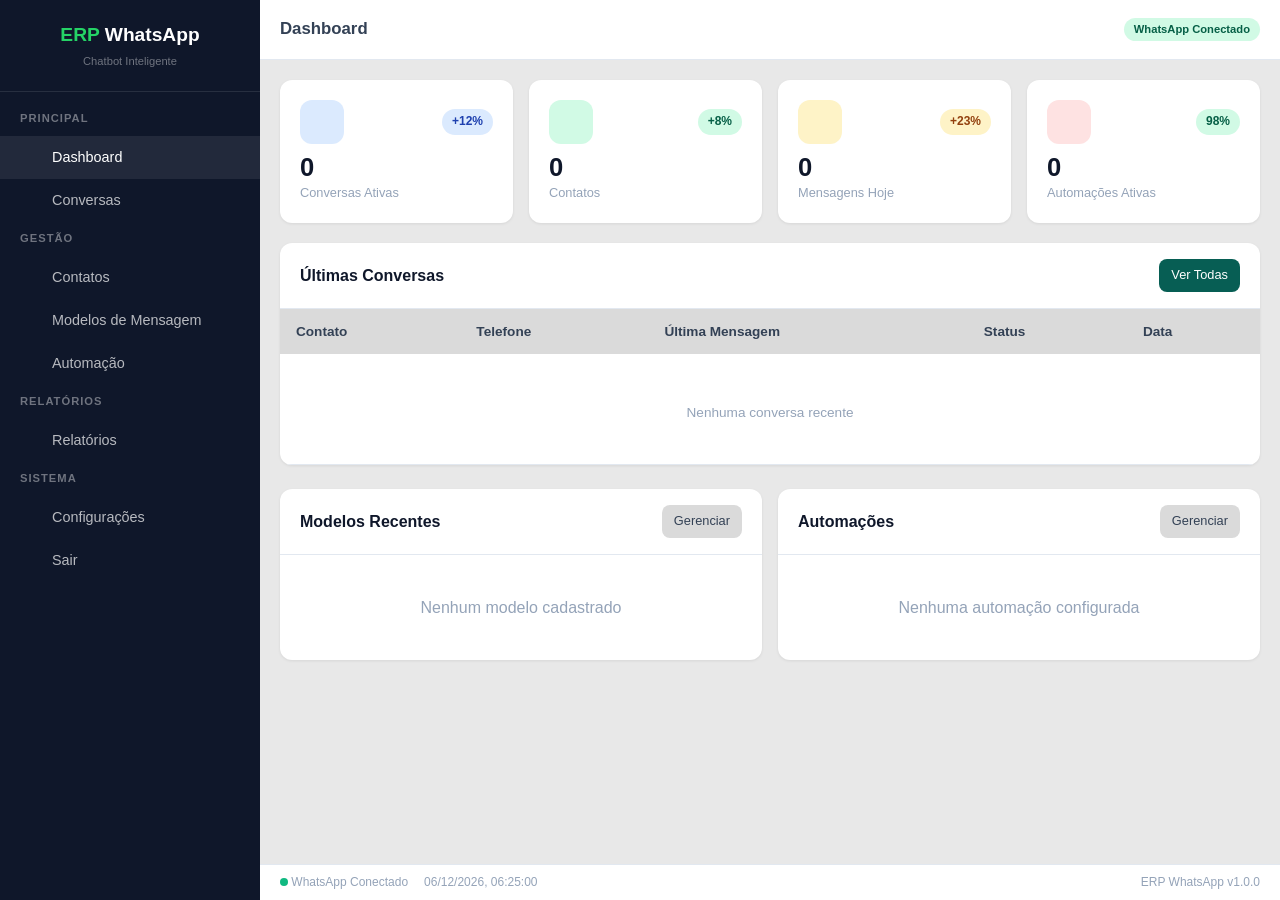
==== index.html @ d99ad0b0 "v0.0.1" ====
<!DOCTYPE html>
<html lang="pt-br">
<head>
  <meta charset="utf-8">
  <meta name="viewport" content="width=device-width, initial-scale=1.0">
  <title>Dashboard - ERP WhatsApp</title>
  <link rel="stylesheet" href="static/css/default.css">
  <link rel="stylesheet" href="static/css/icons/bootstrap-icons.min.css">
  <link rel="icon" type="image/x-icon" href="static/css/favicon/favicon.ico">
  <script src="static/js/api.js"></script>
  <script src="static/js/main.js"></script>
</head>
<body>
  <script>var ROOT='.';</script>
  <script src="components/header.js"></script>

  <div class="stats-grid">
    <div class="stat-card">
      <div class="stat-card-header">
        <div class="stat-card-icon" style="background:#dbeafe;color:#1e40af;"><i class="bi bi-chat-square-text"></i></div>
        <span class="badge badge-info">+12%</span>
      </div>
      <div class="stat-card-number" id="statConversas">0</div>
      <div class="stat-card-label">Conversas Ativas</div>
    </div>
    <div class="stat-card">
      <div class="stat-card-header">
        <div class="stat-card-icon" style="background:#d1fae5;color:#065f46;"><i class="bi bi-people"></i></div>
        <span class="badge badge-success">+8%</span>
      </div>
      <div class="stat-card-number" id="statContatos">0</div>
      <div class="stat-card-label">Contatos</div>
    </div>
    <div class="stat-card">
      <div class="stat-card-header">
        <div class="stat-card-icon" style="background:#fef3c7;color:#92400e;"><i class="bi bi-send"></i></div>
        <span class="badge badge-warning">+23%</span>
      </div>
      <div class="stat-card-number" id="statEnviadas">0</div>
      <div class="stat-card-label">Mensagens Hoje</div>
    </div>
    <div class="stat-card">
      <div class="stat-card-header">
        <div class="stat-card-icon" style="background:#fee2e2;color:#991b1b;"><i class="bi bi-robot"></i></div>
        <span class="badge badge-success">98%</span>
      </div>
      <div class="stat-card-number" id="statAuto">0</div>
      <div class="stat-card-label">Automações Ativas</div>
    </div>
  </div>

  <div class="card mb-6">
    <div class="card-header">
      <h3 class="card-title"><i class="bi bi-clock-history"></i> Últimas Conversas</h3>
      <a href="pages/conversas.html" class="btn btn-primary btn-sm">Ver Todas</a>
    </div>
    <div class="card-body" style="padding:0;">
      <div class="table-container" style="box-shadow:none;border-radius:0;">
        <table>
          <thead>
            <tr>
              <th>Contato</th>
              <th>Telefone</th>
              <th>Última Mensagem</th>
              <th>Status</th>
              <th>Data</th>
            </tr>
          </thead>
          <tbody id="recentConversas">
            <tr><td colspan="5" class="text-center text-muted" style="padding:40px;">
              <i class="bi bi-inbox" style="font-size:1.5rem;display:block;margin-bottom:8px;"></i>
              Nenhuma conversa recente
            </td></tr>
          </tbody>
        </table>
      </div>
    </div>
  </div>

  <div style="display:grid;grid-template-columns:1fr 1fr;gap:16px;">
    <div class="card">
      <div class="card-header">
        <h3 class="card-title"><i class="bi bi-file-earmark-text"></i> Modelos Recentes</h3>
        <a href="pages/modelos.html" class="btn btn-sm btn-secondary">Gerenciar</a>
      </div>
      <div class="card-body">
        <div id="recentModelos">
          <p class="text-muted" style="text-align:center;padding:20px;">Nenhum modelo cadastrado</p>
        </div>
      </div>
    </div>
    <div class="card">
      <div class="card-header">
        <h3 class="card-title"><i class="bi bi-gear-wide-connected"></i> Automações</h3>
        <a href="pages/automacao.html" class="btn btn-sm btn-secondary">Gerenciar</a>
      </div>
      <div class="card-body">
        <div id="recentAutomacoes">
          <p class="text-muted" style="text-align:center;padding:20px;">Nenhuma automação configurada</p>
        </div>
      </div>
    </div>
  </div>

  <script>
  document.getElementById('pageTitle').textContent = 'Dashboard';

  var API_BASE = 'https://api.projetosdinamicos.com.br/whatsapp';
  var token = localStorage.getItem('wpp_token');
  var headers = {};
  if (token) headers['Authorization'] = 'Bearer ' + token;

  function countIt(endpoint, elId) {
    fetch(API_BASE + '/' + endpoint, { headers: headers })
      .then(function(r) { return r.ok ? r.json() : []; })
      .then(function(d) {
        var el = document.getElementById(elId);
        if (el && Array.isArray(d)) el.textContent = d.length;
      }).catch(function() {});
  }

  countIt('conversas', 'statConversas');
  countIt('contatos', 'statContatos');
  countIt('mensagens/hoje', 'statEnviadas');
  countIt('automacoes', 'statAuto');

  var user = API.getUser();
  if (user) {
    var ud = document.getElementById('userDisplay');
    if (ud) ud.textContent = user.nome || user.email;
  }
  </script>

  <script src="components/footer.js"></script>
</body>
</html>
---- static/css/default.css ----
:root {
  --brand-primary: #075e54;
  --brand-secondary: #128c7e;
  --brand-accent: #25d366;
  --brand-success: #10b981;
  --brand-warning: #f59e0b;
  --brand-danger: #ef4444;
  --brand-dark: #0f172a;
  --bg-color: #e8e8e8;
  --bg-alt: #dadada;
  --container-bg: #ffffff;
  --text-color: #334155;
  --text-muted: #94a3b8;
  --heading-color: #0f172a;
  --border-color: #e2e8f0;
  --container-shadow: 0 1px 3px rgba(0,0,0,0.08);
  --sidebar-width: 260px;
  --header-height: 60px;
  --chat-bg: #e5ddd5;
  --chat-self: #dcf8c6;
  --chat-other: #ffffff;
}

* { margin: 0; padding: 0; box-sizing: border-box; }

body {
  font-family: -apple-system, BlinkMacSystemFont, 'Segoe UI', Roboto, sans-serif;
  background: var(--bg-color);
  color: var(--text-color);
  line-height: 1.6;
  min-height: 100vh;
}

a { color: var(--brand-secondary); text-decoration: none; }
a:hover { text-decoration: underline; }

.app-layout { display: flex; min-height: 100vh; }

.sidebar {
  width: var(--sidebar-width);
  background: var(--brand-dark);
  color: white;
  position: fixed;
  top: 0; left: 0; bottom: 0;
  overflow-y: auto;
  z-index: 100;
  transition: transform 0.3s ease;
}

.sidebar-logo {
  padding: 20px;
  text-align: center;
  border-bottom: 1px solid rgba(255,255,255,0.1);
}

.sidebar-logo h2 { font-size: 1.2rem; font-weight: 700; color: white; }
.sidebar-logo span { color: var(--brand-accent); }
.sidebar-nav { padding: 10px 0; }
.sidebar-nav .nav-section {
  padding: 8px 20px; font-size: 0.7rem;
  text-transform: uppercase; letter-spacing: 1px;
  color: rgba(255,255,255,0.4); font-weight: 600;
}
.sidebar-nav a {
  display: flex; align-items: center; gap: 12px;
  padding: 10px 20px; color: rgba(255,255,255,0.7);
  font-size: 0.9rem; transition: all 0.2s; text-decoration: none;
}
.sidebar-nav a:hover, .sidebar-nav a.active {
  background: rgba(255,255,255,0.08); color: white; text-decoration: none;
}
.sidebar-nav a i { width: 20px; font-size: 1.1rem; }

.main-area {
  margin-left: var(--sidebar-width);
  flex: 1; display: flex; flex-direction: column;
}

.topbar {
  height: var(--header-height);
  background: var(--container-bg);
  border-bottom: 1px solid var(--border-color);
  display: flex; align-items: center;
  justify-content: space-between;
  padding: 0 20px;
  position: sticky; top: 0; z-index: 50;
}

.topbar-left { display: flex; align-items: center; gap: 12px; }
.topbar-right { display: flex; align-items: center; gap: 12px; }

.menu-toggle {
  display: none; background: none; border: none;
  font-size: 1.5rem; cursor: pointer; color: var(--text-color);
}

.page-content { padding: 20px; flex: 1; }

/* Login */
.login-page {
  display: flex; justify-content: center; align-items: center;
  min-height: 100vh;
  background: linear-gradient(135deg, var(--brand-dark), var(--brand-primary));
}
.login-card {
  background: var(--container-bg); border-radius: 16px;
  padding: 40px; width: 100%; max-width: 420px;
  box-shadow: 0 20px 60px rgba(0,0,0,0.3);
}

/* Chat Interface */
.chat-layout {
  display: flex; height: calc(100vh - var(--header-height) - 42px);
  background: var(--container-bg); border-radius: 12px;
  overflow: hidden; box-shadow: var(--container-shadow);
}

.chat-list {
  width: 360px; min-width: 300px;
  border-right: 1px solid var(--border-color);
  display: flex; flex-direction: column; background: var(--container-bg);
}

.chat-list-header {
  padding: 16px; border-bottom: 1px solid var(--border-color);
}

.chat-list-search {
  padding: 8px 12px; margin: 8px 12px;
  border: 1px solid var(--border-color); border-radius: 8px;
  font-size: 0.85rem;
}

.chat-list-items { flex: 1; overflow-y: auto; }

.chat-list-item {
  display: flex; gap: 12px; padding: 12px 16px;
  cursor: pointer; transition: background 0.15s;
  border-bottom: 1px solid var(--bg-alt);
}

.chat-list-item:hover, .chat-list-item.active { background: var(--bg-alt); }

.chat-avatar {
  width: 48px; height: 48px; border-radius: 50%;
  background: var(--brand-secondary); color: white;
  display: flex; align-items: center; justify-content: center;
  font-weight: 700; font-size: 1.1rem; flex-shrink: 0;
}

.chat-info { flex: 1; min-width: 0; }
.chat-info-header { display: flex; justify-content: space-between; margin-bottom: 4px; }
.chat-name { font-weight: 600; font-size: 0.9rem; }
.chat-time { font-size: 0.75rem; color: var(--text-muted); }
.chat-preview { font-size: 0.8rem; color: var(--text-muted); white-space: nowrap; overflow: hidden; text-overflow: ellipsis; }

.chat-unread {
  background: var(--brand-accent); color: white;
  border-radius: 50%; min-width: 20px; height: 20px;
  display: flex; align-items: center; justify-content: center;
  font-size: 0.7rem; font-weight: 700; margin-top: 4px;
}

.chat-main { flex: 1; display: flex; flex-direction: column; }

.chat-main-header {
  padding: 12px 20px; border-bottom: 1px solid var(--border-color);
  display: flex; align-items: center; gap: 12px;
}

.chat-messages {
  flex: 1; overflow-y: auto; padding: 20px;
  background: var(--chat-bg);
  background-image: url('data:image/svg+xml,<svg xmlns="http://www.w3.org/2000/svg" width="100" height="100" viewBox="0 0 100 100"><rect width="100" height="100" fill="%23e5ddd5" opacity="0.4"/></svg>');
}

.message {
  max-width: 70%; margin-bottom: 8px; padding: 8px 14px;
  border-radius: 8px; position: relative; font-size: 0.9rem;
  line-height: 1.4; word-wrap: break-word;
}

.message.incoming {
  background: var(--chat-other); align-self: flex-start;
  border-top-left-radius: 2px;
}

.message.outgoing {
  background: var(--chat-self); align-self: flex-end;
  border-top-right-radius: 2px; margin-left: auto;
}

.message-time {
  font-size: 0.65rem; color: var(--text-muted);
  text-align: right; margin-top: 4px;
}

.chat-input-area {
  padding: 12px 20px; border-top: 1px solid var(--border-color);
  display: flex; gap: 8px;
}

.chat-input {
  flex: 1; padding: 10px 16px; border: none; border-radius: 24px;
  background: var(--bg-alt); font-size: 0.9rem;
  outline: none; resize: none;
}

.chat-send-btn {
  width: 44px; height: 44px; border-radius: 50%;
  background: var(--brand-secondary); color: white;
  border: none; cursor: pointer; display: flex;
  align-items: center; justify-content: center;
  transition: background 0.2s;
}

.chat-send-btn:hover { background: var(--brand-primary); }

.chat-empty {
  flex: 1; display: flex; flex-direction: column;
  align-items: center; justify-content: center;
  color: var(--text-muted); padding: 40px;
}

/* Card */
.card {
  background: var(--container-bg); border-radius: 12px;
  box-shadow: var(--container-shadow); overflow: hidden;
}
.card-header {
  padding: 16px 20px; border-bottom: 1px solid var(--border-color);
  display: flex; align-items: center; justify-content: space-between;
}
.card-body { padding: 20px; }
.card-title { font-size: 1rem; font-weight: 600; color: var(--heading-color); }

/* Form */
.form-group { margin-bottom: 16px; }
.form-group label {
  display: block; font-size: 0.85rem; font-weight: 500;
  color: var(--text-color); margin-bottom: 6px;
}
.form-control {
  width: 100%; padding: 10px 14px;
  border: 1px solid var(--border-color); border-radius: 8px;
  font-size: 0.9rem; color: var(--text-color);
  background: var(--container-bg); transition: border-color 0.2s;
}
.form-control:focus {
  outline: none; border-color: var(--brand-secondary);
  box-shadow: 0 0 0 3px rgba(18,140,126,0.15);
}
textarea.form-control { resize: vertical; min-height: 80px; }
.form-row { display: grid; grid-template-columns: 1fr 1fr; gap: 16px; }
.form-row-3 { grid-template-columns: 1fr 1fr 1fr; }
.form-row-4 { grid-template-columns: 1fr 1fr 1fr 1fr; }

/* Buttons */
.btn {
  display: inline-flex; align-items: center; gap: 8px;
  padding: 10px 20px; border: none; border-radius: 8px;
  font-size: 0.9rem; font-weight: 500; cursor: pointer;
  transition: all 0.2s; text-decoration: none;
}
.btn-primary { background: var(--brand-primary); color: white; }
.btn-primary:hover { background: #054d44; }
.btn-secondary { background: var(--bg-alt); color: var(--text-color); }
.btn-success { background: var(--brand-accent); color: white; }
.btn-success:hover { background: #1ebe5e; }
.btn-danger { background: var(--brand-danger); color: white; }
.btn-warning { background: var(--brand-warning); color: white; }
.btn-sm { padding: 6px 12px; font-size: 0.8rem; }
.btn-lg { padding: 14px 28px; font-size: 1rem; }
.btn-block { width: 100%; justify-content: center; }

/* Tables */
.table-container { overflow-x: auto; border-radius: 12px; box-shadow: var(--container-shadow); }
table { width: 100%; border-collapse: collapse; font-size: 0.85rem; }
thead { background: var(--bg-alt); }
th { text-align: left; padding: 12px 16px; font-weight: 600; white-space: nowrap; }
td { padding: 10px 16px; border-bottom: 1px solid var(--border-color); }
tbody tr:hover { background: var(--bg-alt); }

.badge {
  display: inline-block; padding: 3px 10px; border-radius: 20px;
  font-size: 0.75rem; font-weight: 600;
}
.badge-success { background: #d1fae5; color: #065f46; }
.badge-warning { background: #fef3c7; color: #92400e; }
.badge-danger { background: #fee2e2; color: #991b1b; }
.badge-info { background: #dbeafe; color: #1e40af; }

/* Stats */
.stats-grid { display: grid; grid-template-columns: repeat(auto-fit, minmax(200px, 1fr)); gap: 16px; margin-bottom: 20px; }
.stat-card {
  background: var(--container-bg); border-radius: 12px; padding: 20px;
  box-shadow: var(--container-shadow);
}
.stat-card-header { display: flex; align-items: center; justify-content: space-between; margin-bottom: 8px; }
.stat-card-icon {
  width: 44px; height: 44px; border-radius: 12px;
  display: flex; align-items: center; justify-content: center; font-size: 1.3rem;
}
.stat-card-number { font-size: 1.6rem; font-weight: 700; color: var(--heading-color); line-height: 1.2; }
.stat-card-label { font-size: 0.8rem; color: var(--text-muted); }

/* Modal */
.modal-overlay {
  display: none; position: fixed; top: 0; left: 0; right: 0; bottom: 0;
  background: rgba(0,0,0,0.5); z-index: 1000;
  justify-content: center; align-items: center;
}
.modal-overlay.active { display: flex; }
.modal {
  background: var(--container-bg); border-radius: 16px;
  width: 100%; max-width: 600px; max-height: 85vh;
  overflow-y: auto; box-shadow: 0 20px 60px rgba(0,0,0,0.3);
}
.modal-header {
  padding: 20px 24px; border-bottom: 1px solid var(--border-color);
  display: flex; justify-content: space-between; align-items: center;
}
.modal-close { background: none; border: none; font-size: 1.5rem; cursor: pointer; color: var(--text-muted); }
.modal-body { padding: 24px; }
.modal-footer { padding: 16px 24px; border-top: 1px solid var(--border-color); display: flex; justify-content: flex-end; gap: 8px; }

/* Alert */
.alert {
  padding: 12px 16px; border-radius: 8px; font-size: 0.9rem; margin-bottom: 16px;
}
.alert-success { background: #d1fae5; color: #065f46; border: 1px solid #a7f3d0; }
.alert-danger { background: #fee2e2; color: #991b1b; border: 1px solid #fecaca; }
.alert-warning { background: #fef3c7; color: #92400e; border: 1px solid #fde68a; }
.alert-info { background: #dbeafe; color: #1e40af; border: 1px solid #bfdbfe; }

/* Loading */
.loading { display: flex; justify-content: center; align-items: center; padding: 40px; }
.spinner {
  width: 32px; height: 32px;
  border: 3px solid var(--border-color);
  border-top-color: var(--brand-secondary);
  border-radius: 50%; animation: spin 0.8s linear infinite;
}
@keyframes spin { to { transform: rotate(360deg); } }

/* Status bar */
.status-bar {
  display: flex; gap: 16px; padding: 8px 20px;
  background: var(--container-bg); border-top: 1px solid var(--border-color);
  font-size: 0.75rem; color: var(--text-muted);
}

/* Switch toggle */
.switch { position: relative; display: inline-block; width: 44px; height: 24px; }
.switch input { opacity: 0; width: 0; height: 0; }
.slider {
  position: absolute; cursor: pointer; top: 0; left: 0; right: 0; bottom: 0;
  background: #ccc; transition: 0.3s; border-radius: 24px;
}
.slider:before {
  content: ''; position: absolute; height: 18px; width: 18px;
  left: 3px; bottom: 3px; background: white; transition: 0.3s; border-radius: 50%;
}
input:checked + .slider { background: var(--brand-secondary); }
input:checked + .slider:before { transform: translateX(20px); }

/* Quick reply bubbles */
.quick-reply {
  display: inline-block; padding: 6px 14px; margin: 4px;
  background: var(--container-bg); border: 1px solid var(--brand-secondary);
  border-radius: 20px; font-size: 0.85rem; cursor: pointer;
  transition: all 0.2s;
}
.quick-reply:hover { background: var(--brand-secondary); color: white; }

/* Utilities */
.text-center { text-align: center; }
.text-right { text-align: right; }
.text-muted { color: var(--text-muted); }
.mt-2 { margin-top: 8px; }
.mt-4 { margin-top: 16px; }
.mb-2 { margin-bottom: 8px; }
.mb-4 { margin-bottom: 16px; }
.mb-6 { margin-bottom: 24px; }
.d-flex { display: flex; }
.align-items-center { align-items: center; }
.justify-content-between { justify-content: space-between; }
.gap-2 { gap: 8px; }
.gap-4 { gap: 16px; }
.flex-wrap { flex-wrap: wrap; }
.flex-1 { flex: 1; }
.w-100 { width: 100%; }

@media (max-width: 768px) {
  .sidebar { transform: translateX(-100%); }
  .sidebar.open { transform: translateX(0); }
  .sidebar-overlay { display: none; position: fixed; top: 0; left: 0; right: 0; bottom: 0; background: rgba(0,0,0,0.4); z-index: 99; }
  .sidebar-overlay.active { display: block; }
  .menu-toggle { display: block; }
  .main-area { margin-left: 0; }
  .page-content { padding: 12px; }
  .stats-grid { grid-template-columns: 1fr 1fr; }
  .form-row, .form-row-3, .form-row-4 { grid-template-columns: 1fr; }
  .chat-layout { flex-direction: column; height: auto; }
  .chat-list { width: 100%; min-width: auto; max-height: 300px; }
  .chat-main { height: 500px; }
}
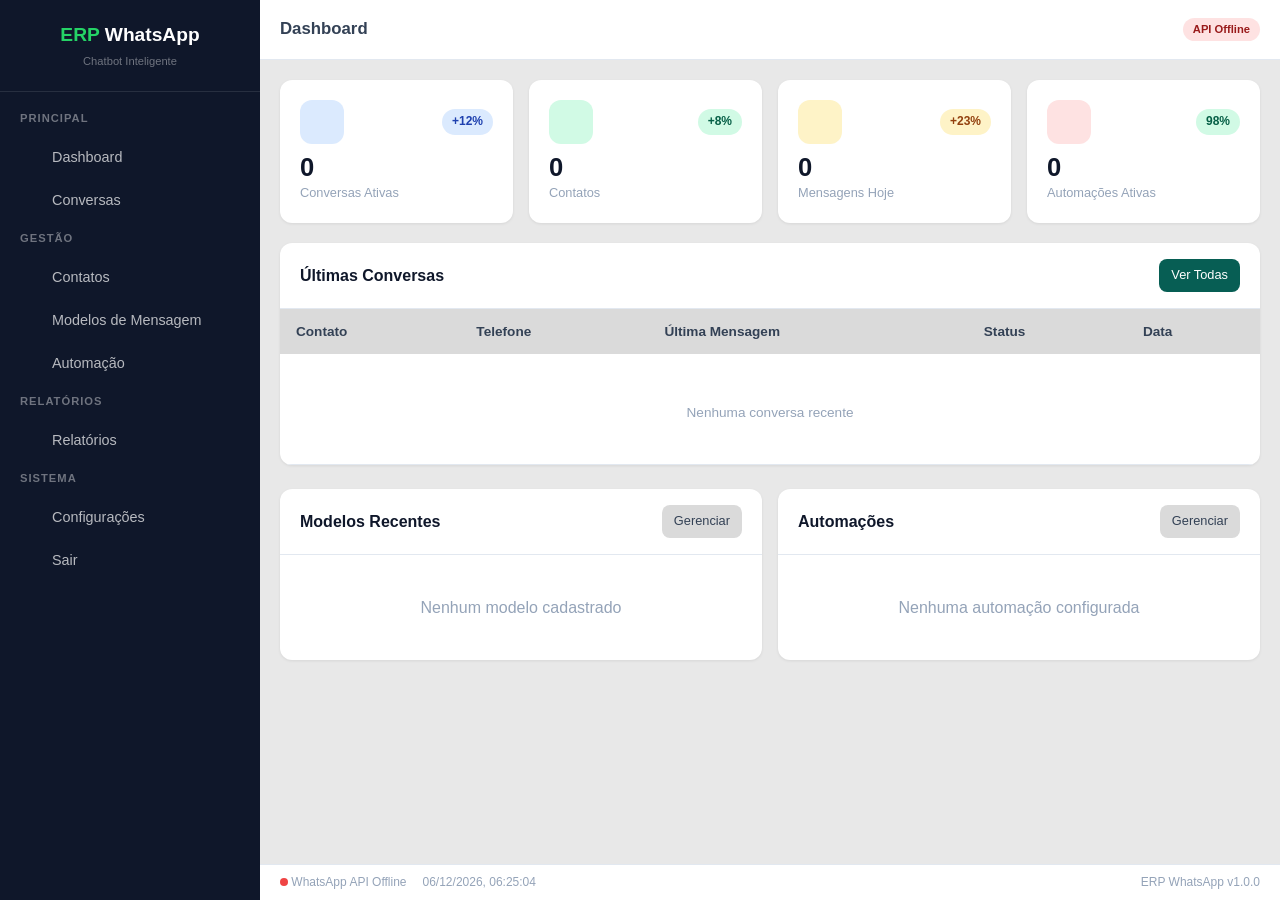
==== commit d9fda86e: "v0.0.3" ====
--- a/index.html
+++ b/index.html
@@ -105,30 +105,84 @@
   <script>
   document.getElementById('pageTitle').textContent = 'Dashboard';
 
-  var API_BASE = 'https://api.projetosdinamicos.com.br/whatsapp';
-  var token = localStorage.getItem('wpp_token');
-  var headers = {};
-  if (token) headers['Authorization'] = 'Bearer ' + token;
-
-  function countIt(endpoint, elId) {
-    fetch(API_BASE + '/' + endpoint, { headers: headers })
-      .then(function(r) { return r.ok ? r.json() : []; })
-      .then(function(d) {
-        var el = document.getElementById(elId);
-        if (el && Array.isArray(d)) el.textContent = d.length;
-      }).catch(function() {});
+  function carregarStats() {
+    API.get('conversas').then(function(d) {
+      document.getElementById('statConversas').textContent = Array.isArray(d) ? d.length : 0;
+    }).catch(function(){});
+    API.get('contatos').then(function(d) {
+      document.getElementById('statContatos').textContent = Array.isArray(d) ? d.length : 0;
+    }).catch(function(){});
+    API.get('mensagens/hoje').then(function(d) {
+      document.getElementById('statEnviadas').textContent = Array.isArray(d) ? d.length : 0;
+    }).catch(function(){});
+    API.get('automacoes').then(function(d) {
+      document.getElementById('statAuto').textContent = Array.isArray(d) ? d.length : 0;
+    }).catch(function(){});
   }
 
-  countIt('conversas', 'statConversas');
-  countIt('contatos', 'statContatos');
-  countIt('mensagens/hoje', 'statEnviadas');
-  countIt('automacoes', 'statAuto');
+  function carregarConversasRecentes() {
+    API.get('conversas').then(function(d) {
+      var conversas = Array.isArray(d) ? d : [];
+      var tbody = document.getElementById('recentConversas');
+      if (conversas.length === 0) {
+        tbody.innerHTML = '<tr><td colspan="5" class="text-center text-muted" style="padding:40px;"><i class="bi bi-inbox" style="font-size:1.5rem;display:block;margin-bottom:8px;"></i>Nenhuma conversa recente</td></tr>';
+        return;
+      }
+      conversas.sort(function(a,b) { return new Date(b.ultima_atividade||b.created_at) - new Date(a.ultima_atividade||a.created_at); });
+      tbody.innerHTML = conversas.slice(0, 5).map(function(c) {
+        return '<tr>' +
+          '<td><strong>' + (c.contato_nome || c.contato_telefone || '-') + '</strong></td>' +
+          '<td>' + formatPhone(c.contato_telefone || '-') + '</td>' +
+          '<td>' + (c.ultima_mensagem || '-') + '</td>' +
+          '<td><span class="badge ' + ((c.status||'Ativa')==='Ativa'?'badge-success':'badge-warning') + '">' + (c.status||'Ativa') + '</span></td>' +
+          '<td>' + formatDateTime(c.ultima_atividade||c.created_at) + '</td>' +
+        '</tr>';
+      }).join('');
+    }).catch(function(){});
+  }
+
+  function carregarModelosRecentes() {
+    API.get('modelos').then(function(d) {
+      var modelos = Array.isArray(d) ? d : [];
+      var div = document.getElementById('recentModelos');
+      if (modelos.length === 0) {
+        div.innerHTML = '<p class="text-muted" style="text-align:center;padding:20px;">Nenhum modelo cadastrado</p>';
+        return;
+      }
+      div.innerHTML = modelos.slice(0, 3).map(function(m) {
+        return '<div style="padding:8px 0;border-bottom:1px solid var(--border-color);font-size:0.85rem;">' +
+          '<strong>' + (m.titulo || '-') + '</strong> <span class="badge badge-info" style="font-size:0.65rem;">' + (m.categoria || 'geral') + '</span>' +
+          '</div>';
+      }).join('');
+    }).catch(function(){});
+  }
+
+  function carregarAutomacoesRecentes() {
+    API.get('automacoes').then(function(d) {
+      var auto = Array.isArray(d) ? d : [];
+      var div = document.getElementById('recentAutomacoes');
+      if (auto.length === 0) {
+        div.innerHTML = '<p class="text-muted" style="text-align:center;padding:20px;">Nenhuma automação configurada</p>';
+        return;
+      }
+      div.innerHTML = auto.slice(0, 3).map(function(r) {
+        return '<div style="padding:8px 0;border-bottom:1px solid var(--border-color);font-size:0.85rem;">' +
+          '<strong>' + (r.gatilho || '-') + '</strong> → ' + (r.resposta || r.modelo_titulo || 'Resposta automática') +
+          '</div>';
+      }).join('');
+    }).catch(function(){});
+  }
 
   var user = API.getUser();
   if (user) {
     var ud = document.getElementById('userDisplay');
     if (ud) ud.textContent = user.nome || user.email;
   }
+
+  carregarStats();
+  carregarConversasRecentes();
+  carregarModelosRecentes();
+  carregarAutomacoesRecentes();
   </script>
 
   <script src="components/footer.js"></script>
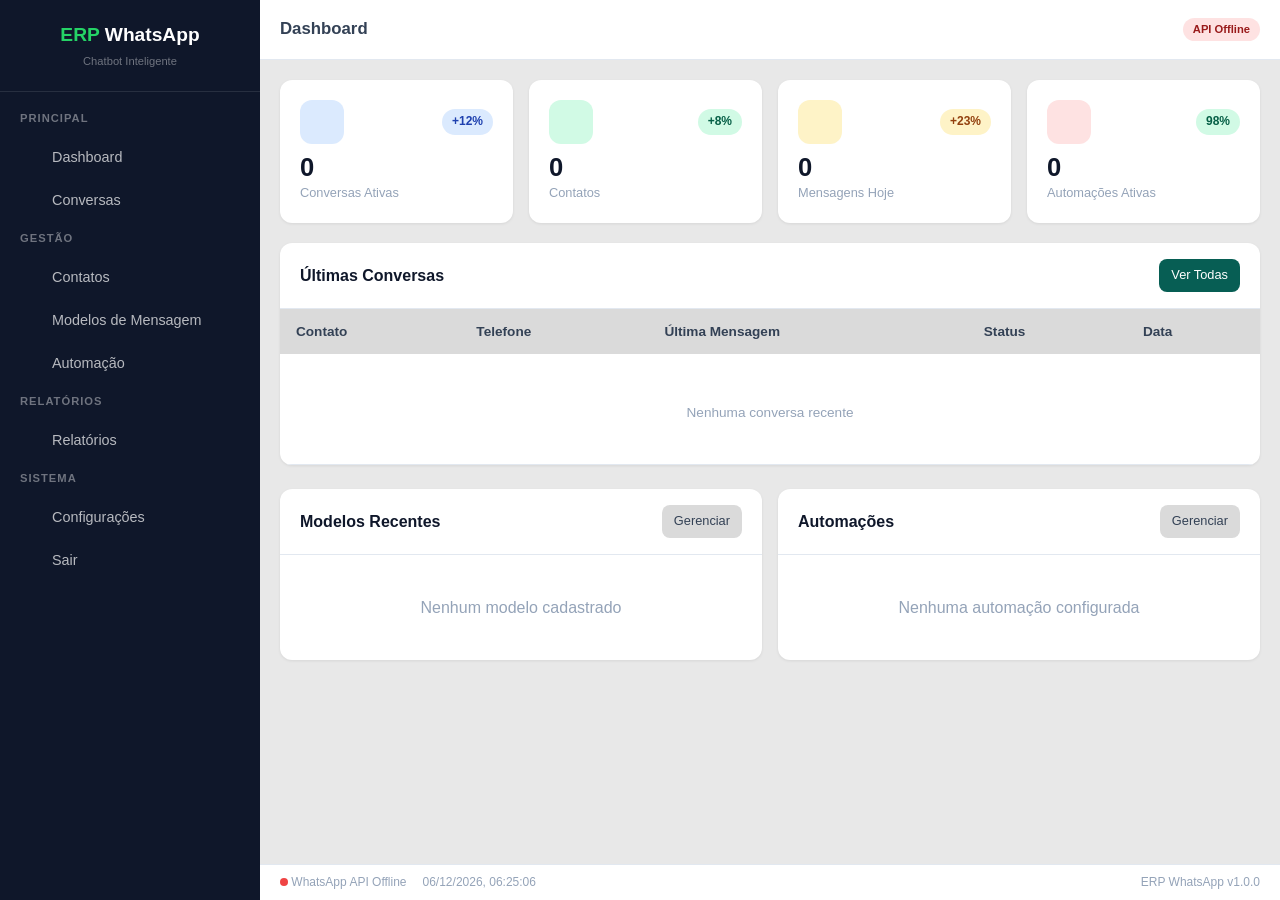
==== commit 073f81f0: "v0.0.3.1" ====
--- a/index.html
+++ b/index.html
@@ -11,7 +11,7 @@
   <script src="static/js/main.js"></script>
 </head>
 <body>
-  <script>var ROOT='.';</script>
+  <script>var ROOT='.'</script>
   <script src="components/header.js"></script>
 
   <div class="stats-grid">
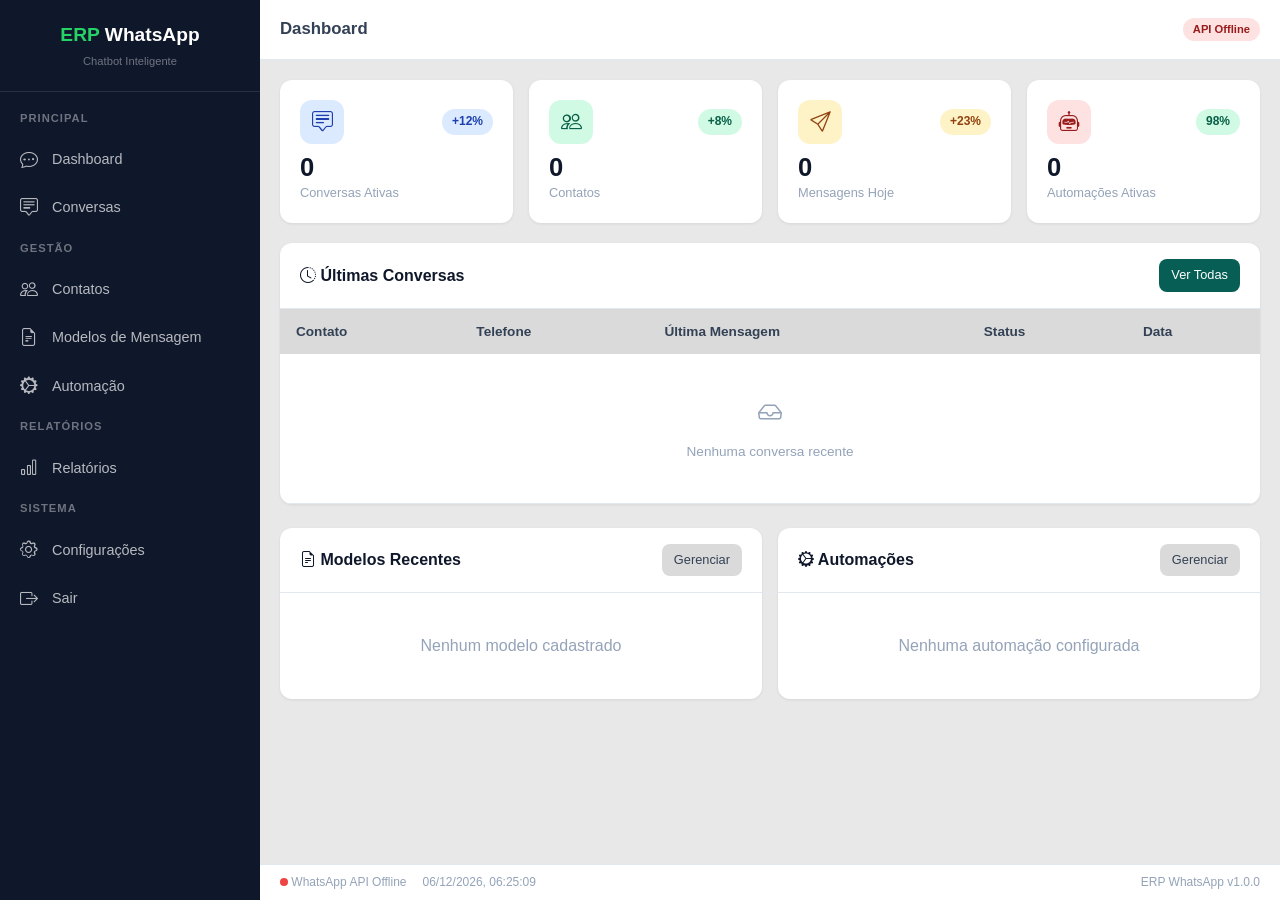
==== commit bf7985d6: "v0.0.3.3" ====
--- a/index.html
+++ b/index.html
@@ -5,7 +5,7 @@
   <meta name="viewport" content="width=device-width, initial-scale=1.0">
   <title>Dashboard - ERP WhatsApp</title>
   <link rel="stylesheet" href="static/css/default.css">
-  <link rel="stylesheet" href="static/css/icons/bootstrap-icons.min.css">
+  <link rel="stylesheet" href="https://cdn.jsdelivr.net/npm/bootstrap-icons@1.11.3/font/bootstrap-icons.min.css">
   <link rel="icon" type="image/x-icon" href="static/css/favicon/favicon.ico">
   <script src="static/js/api.js"></script>
   <script src="static/js/main.js"></script>
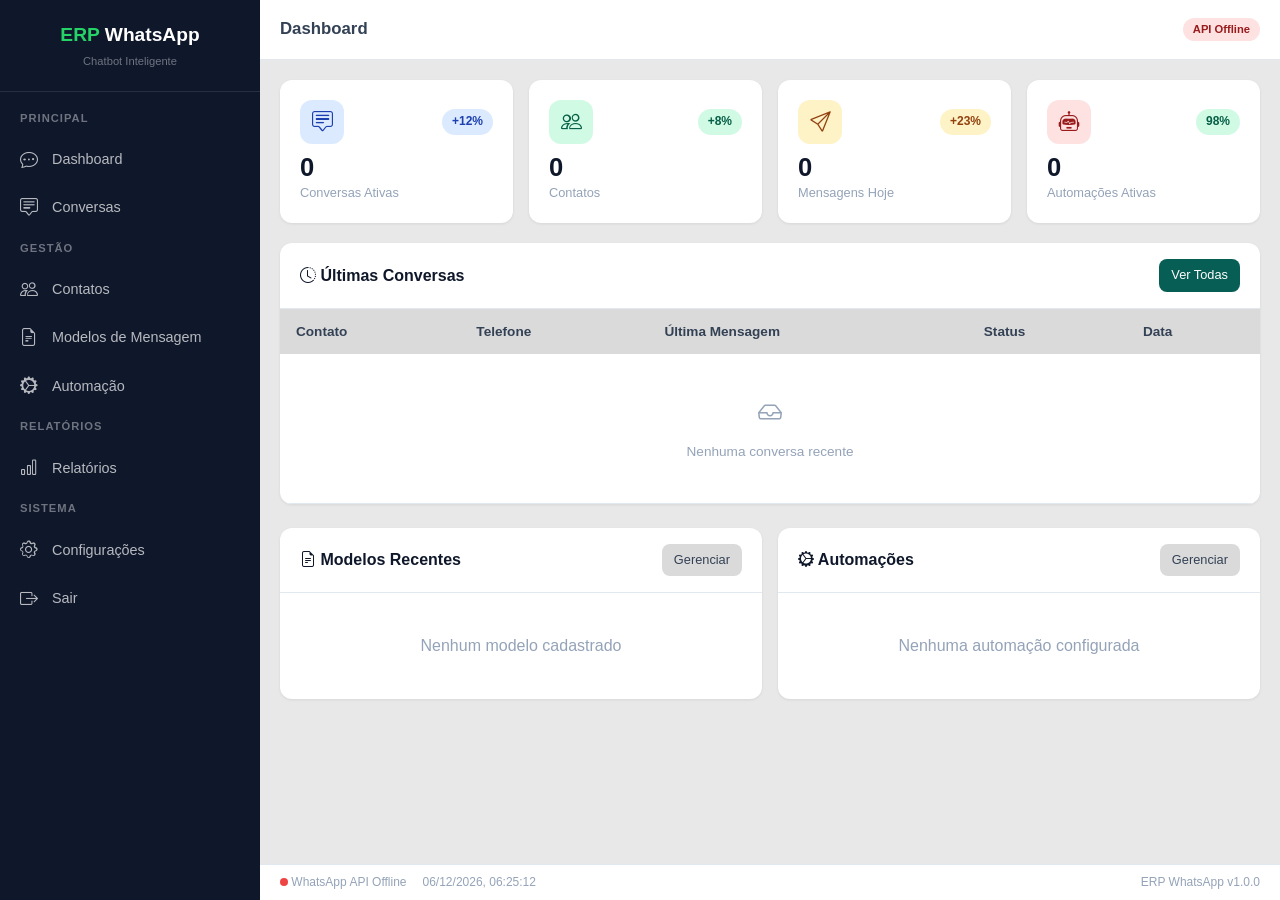
==== commit b329874d: "v0.0.3.5" ====
--- a/index.html
+++ b/index.html
@@ -6,6 +6,7 @@
   <title>Dashboard - ERP WhatsApp</title>
   <link rel="stylesheet" href="static/css/default.css">
   <link rel="stylesheet" href="https://cdn.jsdelivr.net/npm/bootstrap-icons@1.11.3/font/bootstrap-icons.min.css">
+  <link rel="icon" type="image/svg+xml" href="static/css/favicon/favicon.svg">
   <link rel="icon" type="image/x-icon" href="static/css/favicon/favicon.ico">
   <script src="static/js/api.js"></script>
   <script src="static/js/main.js"></script>
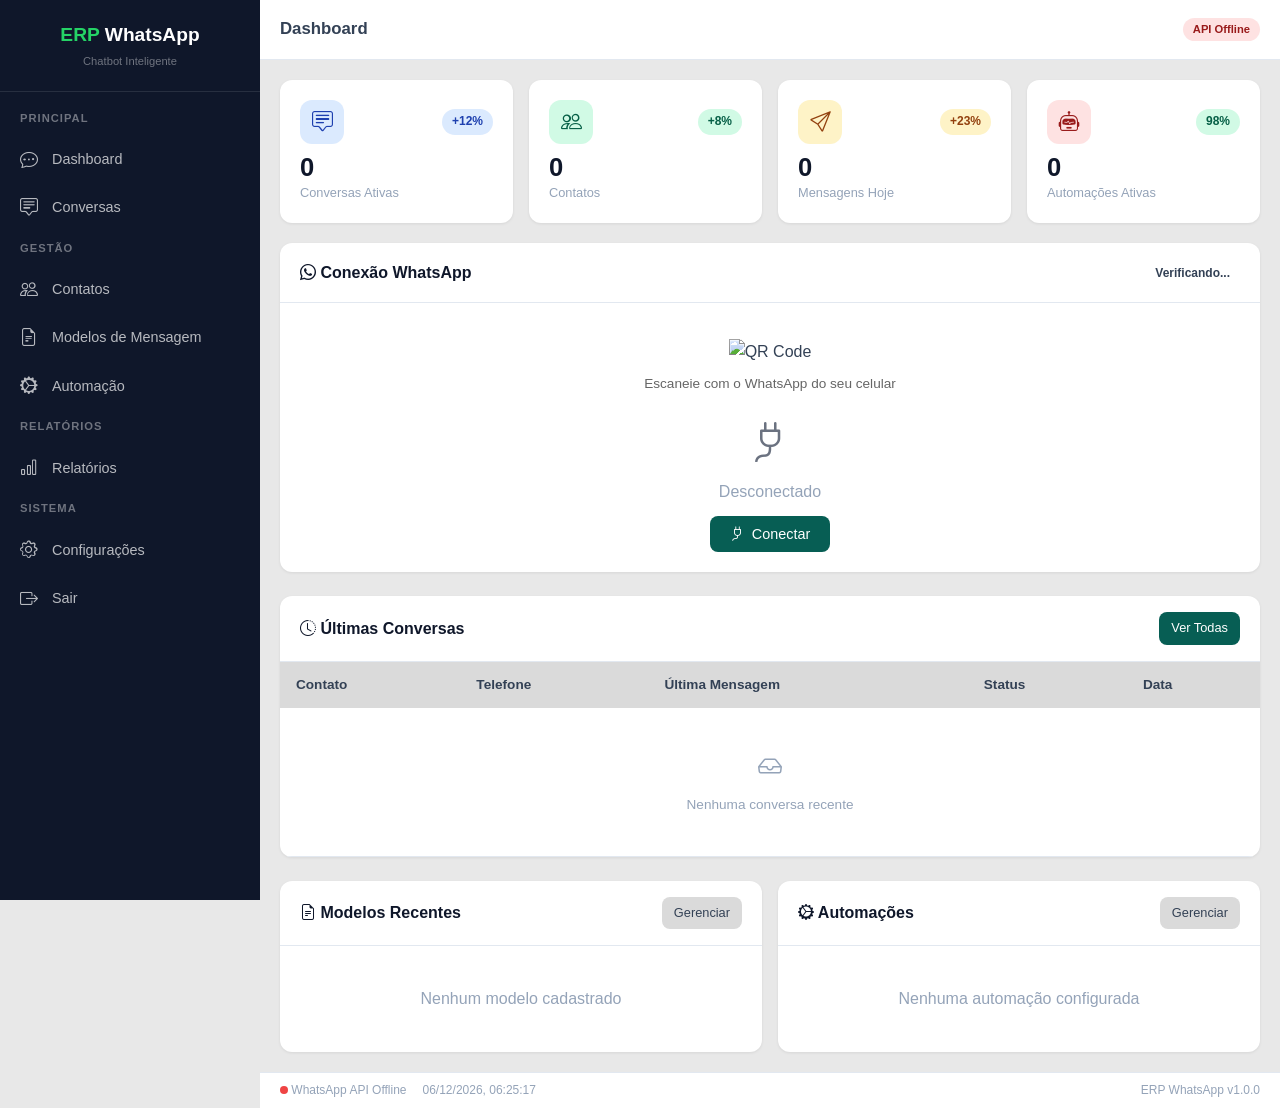
==== commit f30e034c: "v0.0.4.1" ====
--- a/index.html
+++ b/index.html
@@ -47,6 +47,33 @@
       </div>
       <div class="stat-card-number" id="statAuto">0</div>
       <div class="stat-card-label">Automações Ativas</div>
+    </div>
+  </div>
+
+  <div class="card mb-6">
+    <div class="card-header">
+      <h3 class="card-title"><i class="bi bi-whatsapp"></i> Conexão WhatsApp</h3>
+      <div>
+        <span class="badge badge-secondary" id="dashWppStatus">Verificando...</span>
+      </div>
+    </div>
+    <div class="card-body" style="text-align:center;">
+      <div id="dashQrContainer" style="display:none;background:#fff;padding:16px;border-radius:8px;display:inline-block;margin:0 auto;">
+        <img id="dashQrImage" src="" alt="QR Code" style="width:220px;height:220px;image-rendering:pixelated;">
+        <p style="font-size:0.85rem;color:#666;margin-top:8px;">Escaneie com o WhatsApp do seu celular</p>
+      </div>
+      <div id="dashConnectedInfo" style="display:none;">
+        <i class="bi bi-check-circle-fill" style="font-size:2.5rem;color:#25D366;"></i>
+        <p style="font-size:1rem;color:var(--text-color);margin-top:4px;">WhatsApp conectado!</p>
+      </div>
+      <div id="dashDisconnectedInfo">
+        <i class="bi bi-plug" style="font-size:2.5rem;color:#6b7280;"></i>
+        <p style="font-size:1rem;color:var(--text-muted);margin-top:4px;">Desconectado</p>
+      </div>
+      <div style="margin-top:12px;display:flex;gap:8px;justify-content:center;">
+        <button class="btn btn-primary" onclick="conectarWpp()" id="dashBtnConnect"><i class="bi bi-plug"></i> Conectar</button>
+        <button class="btn btn-danger" onclick="desconectarWpp()" id="dashBtnDisconnect" style="display:none;"><i class="bi bi-plug-fill"></i> Desconectar</button>
+      </div>
     </div>
   </div>
 
@@ -174,6 +201,57 @@
     }).catch(function(){});
   }
 
+  var dashWppInterval = null;
+
+  function atualizarStatusWpp() {
+    API.get('status').then(function(s) {
+      var badge = document.getElementById('dashWppStatus');
+      var qr = document.getElementById('dashQrContainer');
+      var qrImg = document.getElementById('dashQrImage');
+      var conn = document.getElementById('dashConnectedInfo');
+      var disc = document.getElementById('dashDisconnectedInfo');
+      var btnC = document.getElementById('dashBtnConnect');
+      var btnD = document.getElementById('dashBtnDisconnect');
+
+      if (s.status === 'connected' && s.ready) {
+        badge.className = 'badge badge-success'; badge.textContent = 'Conectado';
+        qr.style.display = 'none'; conn.style.display = 'block'; disc.style.display = 'none';
+        btnC.style.display = 'none'; btnD.style.display = 'inline-flex';
+        if (dashWppInterval) { clearInterval(dashWppInterval); dashWppInterval = null; }
+      } else if (s.status === 'connecting') {
+        badge.className = 'badge badge-warning'; badge.textContent = 'Aguardando QR Code...';
+        conn.style.display = 'none'; disc.style.display = 'none';
+        btnC.style.display = 'none'; btnD.style.display = 'inline-flex';
+        if (s.hasQrCode) {
+          qr.style.display = 'inline-block';
+          API.get('qrcode').then(function(q) { if (q.qrcode) qrImg.src = q.qrcode; }).catch(function(){});
+        } else {
+          qr.style.display = 'none';
+        }
+      } else {
+        badge.className = 'badge badge-secondary'; badge.textContent = 'Desconectado';
+        qr.style.display = 'none'; conn.style.display = 'none'; disc.style.display = 'block';
+        btnC.style.display = 'inline-flex'; btnD.style.display = 'none';
+      }
+    }).catch(function(){});
+  }
+
+  function conectarWpp() {
+    API.post('connect', {}).then(function() {
+      showAlert('Conectando ao WhatsApp...', 'info');
+      atualizarStatusWpp();
+      if (!dashWppInterval) dashWppInterval = setInterval(atualizarStatusWpp, 3000);
+    }).catch(function(err) { showAlert('Erro: ' + err.message, 'danger'); });
+  }
+
+  function desconectarWpp() {
+    API.post('logout', {}).then(function() {
+      showAlert('WhatsApp desconectado.', 'success');
+      if (dashWppInterval) { clearInterval(dashWppInterval); dashWppInterval = null; }
+      atualizarStatusWpp();
+    }).catch(function(err) { showAlert('Erro: ' + err.message, 'danger'); });
+  }
+
   var user = API.getUser();
   if (user) {
     var ud = document.getElementById('userDisplay');
@@ -184,6 +262,7 @@
   carregarConversasRecentes();
   carregarModelosRecentes();
   carregarAutomacoesRecentes();
+  setTimeout(atualizarStatusWpp, 500);
   </script>
 
   <script src="components/footer.js"></script>
